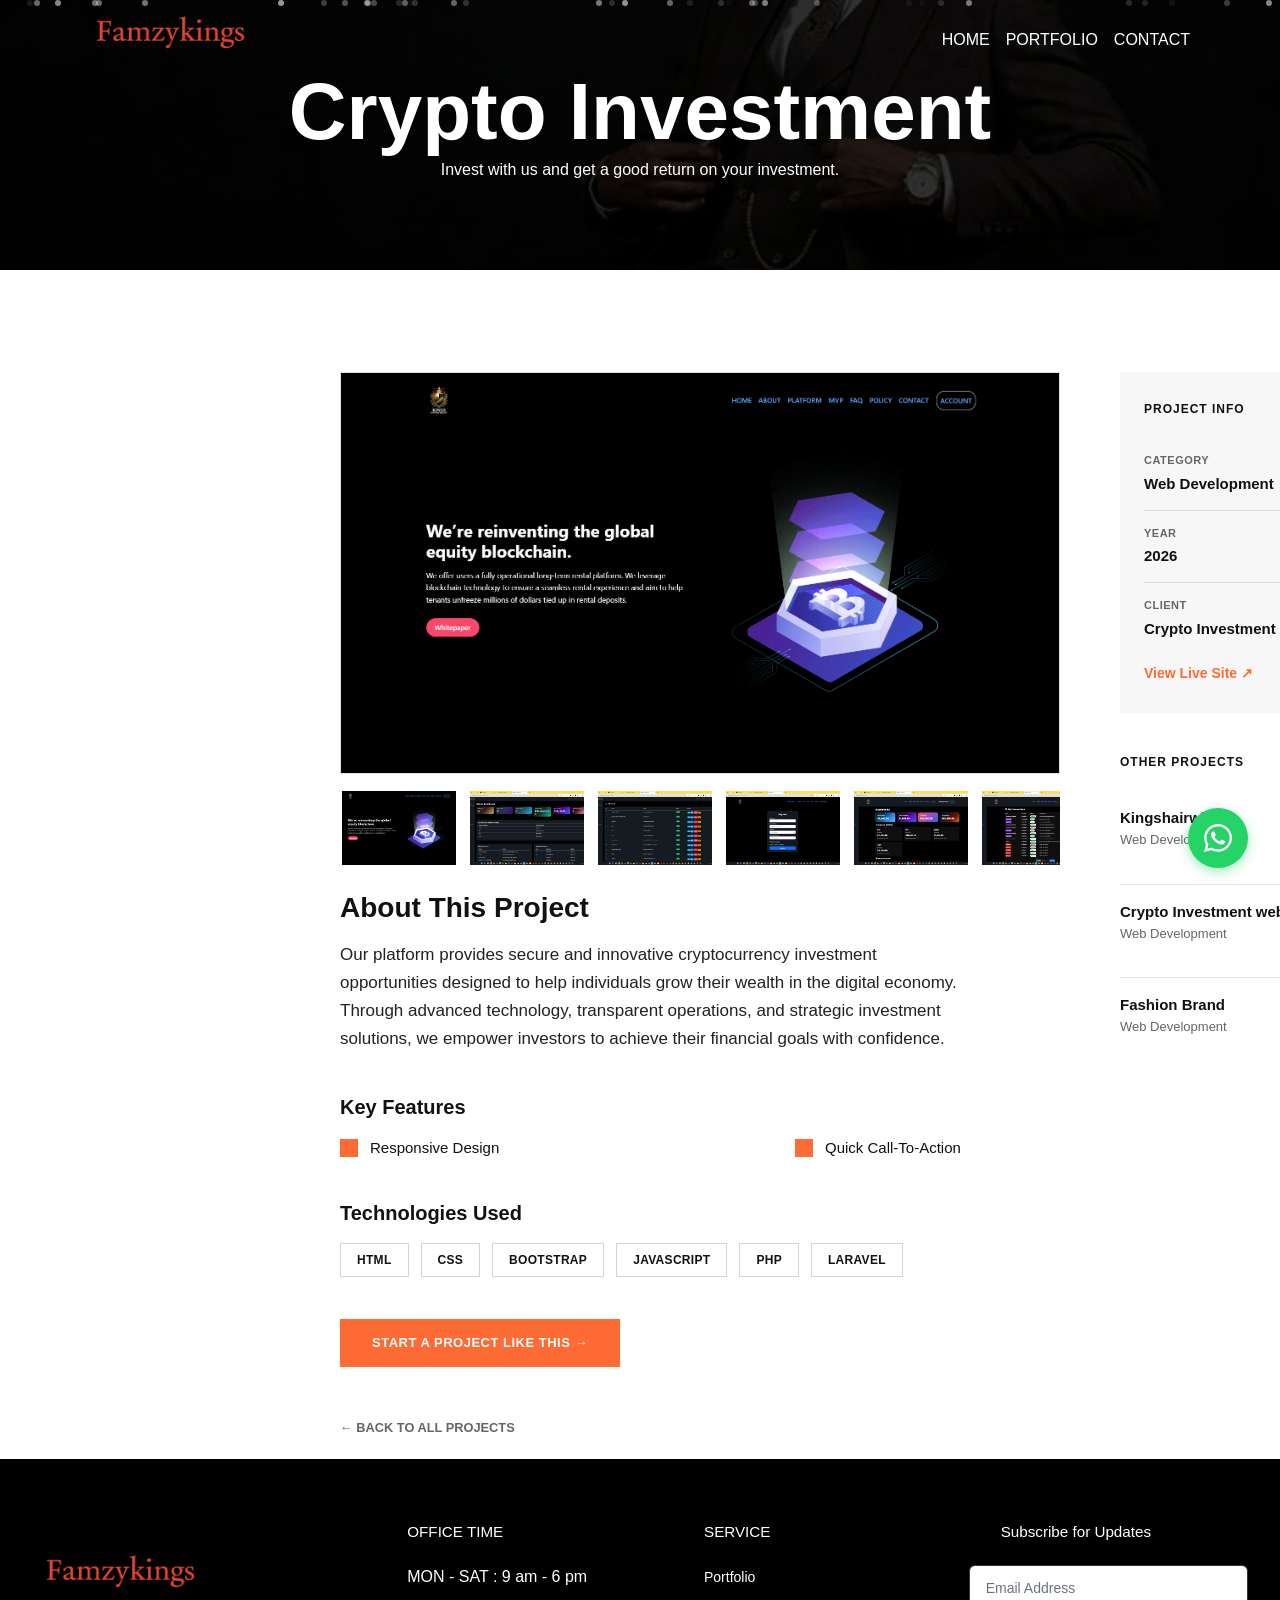
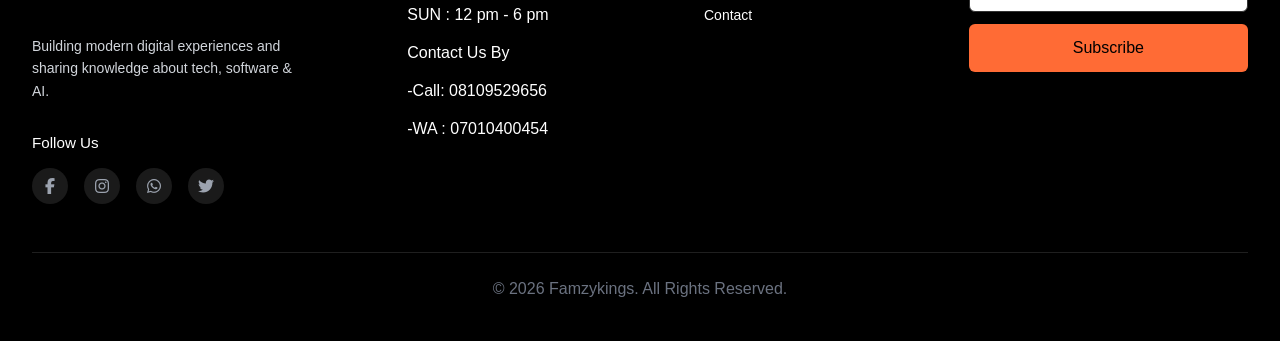
==== crypto-investment.html @ b75e00ab "initialcommit" ====
<!DOCTYPE html>
<html lang="en">

<head>
  <meta charset="UTF-8">
  <link rel="manifest" href="manifest.json">
  <meta name="theme-color" content="#00c853">
  <meta name="viewport" content="width=device-width, initial-scale=1.0">
  <title>Crypto-investment</title>
  <link rel="icon" type="image/png" href="img/hero kings.jpg">
  <link rel="stylesheet" href="css/bootstrap.min.css">
  <link rel="stylesheet" href="css/all.min.css">
  <link rel="stylesheet" href="css/cryptoinvestment.css">

  <script src="js/bootstrap.bundle.min.js"></script>
  </head>

  <body>
   
    <!-- START OF NAV BAR SECTION -->
    <nav id="navigation" class="navbar navbar-expand-lg fixed-top">
    <div class="container">
      <a class="navbar-brand d-flex align-items-center" href="index.html">
        <img src="img/logo change.png" alt="Logo" class="logo-img">
      </a>
      <button class="navbar-toggler" type="button" data-bs-toggle="collapse" data-bs-target="#navbarNav"
        aria-controls="navbarNav" aria-expanded="false" aria-label="Toggle navigation">
        <span class="navbar-toggler-icon"></span>
      </button>
      <div class="collapse navbar-collapse" id="navbarNav">
         <ul class="navbar-nav ms-auto">

          <ul class="navbar-nav ms-auto">
          <li class="nav-item">
              <a class="nav-link" href="index.html">HOME</a>
          </li>

          <li class="nav-item">
              <a class="nav-link" href="portfolio.html">PORTFOLIO</a>

          </li>

            <li class="nav-item">
              <a class="nav-link" href="contact-me.html">CONTACT</a>

          </li>

      </ul>
            
       
        </ul>
   
      </div>
    </div>
  </nav>
  <!-- END OF NAV BAR SECTION -->


<!--START OF HERO SECTION -->
<img src="img/hero kings.jpg" alt="Hero Image" class="hero-image">

<div class="overlay"></div>

<div class="content-wrapper">

<div id="particles"></div>

<div class="crafted">

    <span class="tag">Crypto Investment</span>

    <p>
       Invest with us and get a good return on your investment.
    </p>

</div>

</div>
<!-- END OF HERO SECTION -->


<!--START OF FASHION SECTION -->
  <section class="page-wrap">
    <div class="project-layout">

         <main class="project-main">
      <section class="gallery">

      <div class="main-shot">
        <img id="mainImage"
            src="img/crypto.png"
            alt="Main Image"
            onclick="openImage()">
       </div>
       
            <div class="thumb-scroll">
            <img src="img/crypto.png" class="thumb" onclick="changeImage(this)">
            <img src="img/crypto1.png" class="thumb" onclick="changeImage(this)">
            <img src="img/crypto2.png" class="thumb" onclick="changeImage(this)">
            <img src="img/crypto3.png" class="thumb" onclick="changeImage(this)">
            <img src="img/crypto4.png" class="thumb" onclick="changeImage(this)">
            <img src="img/crypto5.png" class="thumb" onclick="changeImage(this)">
            <img src="img/crypto6.png" class="thumb" onclick="changeImage(this)">
            <img src="img/crypto7.png" class="thumb" onclick="changeImage(this)">
            <img src="img/crypto8.png" class="thumb" onclick="changeImage(this)">
            
            </div>
        </section>
        <br>
        <section class="project-details">
          <h2>About This Project</h2>
          <p>Our platform provides secure and innovative cryptocurrency investment opportunities designed to help individuals grow their wealth in the digital economy. Through advanced technology, transparent operations, and strategic investment solutions, we empower investors to achieve their financial goals with confidence.
            </p>

          <h3>Key Features</h3>
          <div class="features">
            <div class="feature-col">
              <span class="check"></span>
              <span>Responsive Design</span>
            </div>
            <div class="feature-col">
              <span class="check"></span>
              <span>Quick Call-To-Action</span>
            </div>
          </div>

          <h3>Technologies Used</h3>
          <div class="tech-pills">
            <span>HTML</span>
            <span>Css</span>
            <span>Bootstrap</span>
            <span>JavaScript</span>
            <span>PHP</span>
            <span>Laravel</span>
          </div>

          <a href="contact-me.html" class="cta-button">START A PROJECT LIKE THIS →</a><br><br><br>
            <a href="portfolio.html" class="back-link">← BACK TO ALL PROJECTS</a>

        </section>
      </main>

         <div id="lightbox" class="lightbox" onclick="closeImage()">
      <img id="lightboxImg" src="">
       </div>

      <aside class="sidebar">
        <div class="info-box">
          <h3>PROJECT INFO</h3>
          <div class="info-line">
            <span>CATEGORY</span>
            <strong>Web Development</strong>
          </div>
          <div class="info-line">
            <span>YEAR</span>
            <strong>2026</strong>
          </div>
          <div class="info-line">
            <span>CLIENT</span>
            <strong>Crypto Investment</strong>
          </div>
          <a href="https://www.kingnoveryield.com/" class="live-site-link">View Live Site ↗</a>
        </div>

        <div class="more-projects">
          <h3>OTHER PROJECTS</h3>
          <a href="https://www.kingshairwigs.com/" class="project-card">
            <div>
              <h4>Kingshairwig</h4>
              <p>Web Development</p>
            </div>
            <span>↗</span>
          </a>
          <a href="https://www.kingnoveryield.com/" class="project-card">
            <div>
              <h4>Crypto Investment website</h4>
              <p>Web Development</p>
            </div>
            <span>↗</span>
          </a>
          <a href="https://fashion-eight-topaz.vercel.app/index.html" class="project-card">
            <div>
              <h4>Fashion Brand</h4>
              <p>Web Development</p>
            </div>
            <span>↗</span>
          </a>
        </div>
      </aside>
    </div>
  </div>

  </section>
  <!--END OF FASHION SECTION -->


<!--START OF FOOTER SCTION -->
  <footer class="footer">
    <div class="footer-container">

      <div class="footer-col">
          <a class="navbar-brand d-flex align-items-center" href="index.html">
        <img src="img/logo change.png" alt="Logo" class="logo-img">
        </a>
        <p class="footer-text">
          Building modern digital experiences and sharing knowledge about tech, software & AI.
        </p>
        <h4 class="social-title">Follow Us</h4>
        <div class="social-icons">
          <a href="#" aria-label="Facebook"><i class="fab fa-facebook-f"></i></a>
          <a href="#" aria-label="Instagram"><i class="fab fa-instagram"></i></a>
            <a href="https://wa.me/2348109529656?text=Hello%20Kingsley,%20I%20visited%20your%20portfolio%20and%20I'm%20interested%20in%20your%20web%20development%20services.%20I'd%20like%20to%20discuss%20my%20project." aria-label="WhatsApp" target="_blank">
        <i class="fab fa-whatsapp"></i>
        </a>
            <a href="https://x.com/FamzyKings" aria-label="Twitter"><i class="fab fa-twitter"></i></a>
        </div>
      </div>

        <div class="footer-col">
        <h4 class="footer-heading">OFFICE TIME</h4>
        <ul class="footer-links">
          <li>MON - SAT : 9 am - 6 pm</li>
          <li>SUN : 12 pm - 6 pm</li>
          <li>Contact Us By</li>
          <li>-Call: 08109529656</li>
          <li>-WA : 07010400454</li>
        </ul>
      </div>

      <div class="footer-col">
        <h4 class="footer-heading">SERVICE</h4>
        <ul class="footer-links">
          <li><a href="portfolio.html">Portfolio</a></li>
          <li><a href="contact-me.html">Contact</a></li>
        </ul>
      </div>

      <div class="footer-col">
        <h4 class="footer-heading">Subscribe for Updates</h4>
        <form class="subscribe-form" id="subscribeForm">
          <input type="email" placeholder="Email Address" required>
          <button type="submit">Subscribe</button>
        </form>
      </div>
    </div>

    <div class="footer-bottom">
      <p>© 2026 Famzykings. All Rights Reserved.</p>
    </div>
  </footer>
  <!-- END OF FOOTER SECTION -->


  <a href="https://wa.me/2348109529656?text=Hello FamzyKings, i want a website for my business" 
     class="whatsapp-float" 
     target="_blank" 
     aria-label="Chat on WhatsApp">
    <i class="fab fa-whatsapp"></i>
  </a>
<script>
window.addEventListener("scroll", function () {
    let nav = document.getElementById("navigation");

    if (window.scrollY > 50) {
        nav.classList.add("scrolled");
    } else {
        nav.classList.remove("scrolled");
    }
});
</script>



<script>
const particles = document.getElementById("particles");

for(let i = 0; i < 40; i++){
    let span = document.createElement("span");

    span.style.left = Math.random() * 100 + "%";
    span.style.animationDuration = (5 + Math.random() * 10) + "s";
    span.style.opacity = Math.random();

    particles.appendChild(span);
}
</script>

<script>
function changeImage(el) {
    document.getElementById("mainImage").src = el.src;
}
</script>

<script>
document.addEventListener("click", function (event) {

    const navbar = document.querySelector(".navbar-collapse");
    const toggler = document.querySelector(".navbar-toggler");

    if (
        navbar.classList.contains("show") &&
        !navbar.contains(event.target) &&
        !toggler.contains(event.target)
    ) {
        bootstrap.Collapse.getInstance(navbar).hide();
    }

});

</script>

<script src="https://cdn.jsdelivr.net/npm/bootstrap@5.3.0/dist/js/bootstrap.bundle.min.js"></script>

<script>
document.getElementById("subscribeForm").addEventListener("submit", function(e) {
    e.preventDefault();

    alert("Thank you for subscribing!");
});
</script>

<script>

if ("serviceWorker" in navigator) {

  window.addEventListener("load", () => {

    navigator.serviceWorker
      .register("sw.js")

      .then(reg => {
        console.log("Service Worker Registered");
      })

      .catch(err => {
        console.log("SW Error", err);
      });

  });

}

</script>

<script>
function changeImage(element) {
    document.getElementById("mainImage").src = element.src;
}

function openImage() {
    const mainImage = document.getElementById("mainImage");
    const lightbox = document.getElementById("lightbox");
    const lightboxImg = document.getElementById("lightboxImg");

    lightboxImg.src = mainImage.src;
    lightbox.style.display = "flex";
}

function closeImage() {
    document.getElementById("lightbox").style.display = "none";
}
</script>

<script src="js/bootstrap.bundle.min.js"></script>

  </body>
</html>
---- css/cryptoinvestment.css ----
#navigation{
    position: fixed;
    top: 0;
    left: 0;
    width: 100%;
    z-index: 99999;
    height: 5rem;
    background: transparent;
    transition: 0.4s ease;
}

#navigation.scrolled{
    background: black !important;
    box-shadow: 0 2px 10px rgba(0,0,0,0.3);
}


.logo-img{
  height:7rem !important;
  width: 170px;
  padding-top:0;
}
  
  /* Navbar Links */
  .navbar-nav .nav-link {
    color:  white !important;
    font-weight: 500;
    padding: 10px 15px;
    transition: color 0.3s ease;
  }
  
  .navbar-nav .nav-link:hover,
  .navbar-nav .nav-link:focus {
    color: rgba(255, 255, 255, 0.8);
  }



@media(max-width:768px){
    .navbar-toggler{
        border: none;
        outline: none;
        box-shadow: none !important;
        z-index: 99999;
        margin-bottom: 2rem;
    }

    .navbar-toggler-icon{
        filter: invert(1);
    }

    /* RIGHT SIDE SLIDE MENU */

    .navbar-collapse{
        position: fixed;
        top: 0;
        right: -100%;
        width: 280px;
        height: 100vh;
        background: #0d1117;
        padding: 100px 25px 30px;
        transition: 0.4s ease;
        z-index: 9999;
        overflow-y: auto;
    }

    .navbar-collapse.show{
        right: 0;
    }

       .navbar-nav {
        padding-left:0 !important;
        width: 95%;
        height: auto;
        gap:0;
}

    .navbar-nav .nav-item{
        width: 100%;
        margin-bottom: 12px;
    }

    .navbar-nav .nav-link{
        display: block;
        width: 100%;
        font-size: 15px;
        padding: 12px 15px;
        border-radius: 10px;
        background: rgba(255,255,255,0.04);
    }

      .logo-img{
      height: 10rem;
      width: auto;
      padding-bottom:1rem;
      padding-top: 0;
      margin-left: 1rem;
    }
}

/* HERO SECTION */

.hero{
    position: relative;
    width: 100%;
    height: 30vh; 
    overflow: hidden;
}

.hero-image{
    position: absolute;
    inset: 0;
    width: 100%;
    height: 30vh; 
    object-fit: cover;
}

/* Dark Overlay For Better Text Visibility */
.overlay{
    position: absolute;
    inset: 0;
    background: rgba(0,0,0,0.80);
    z-index: 2;
    height: 30vh; 
}

/* All Content Above Video */
.crafted,
.hero-content,
.scroll{
    position: relative;
    z-index: 3;
}


/* LEFT LABEL */

.crafted{
position:absolute;
left:28%;
top:38%;
transform:translateY(-50%);
z-index:5;

}

.crafted span{
color:#fff;
font-size:4rem;
font-weight:700;

}

.line{
width:390px;
height:1px;
background:rgba(255,255,255,.2);
margin-top:12px;
position:relative;

}

.dot{
position:absolute;
right:0;
top:50%;
transform:translateY(-50%);
width:12px;
height:12px;
border-radius:50%;
background:#fff;
}



/* Right Content */
.hero-content{
    position: absolute;
    right: 5%;
    /* top: 50%; */
    transform: translateY(-50%);
    width: 450px;
}

.crafted{
    position: absolute;
    /* top: 50%; */
    left: 50%;
    transform: translate(-50%, -50%);
    text-align: center;
    width: 100%;
}

.crafted h1{
    font-size: 2rem;
    color: white;
    margin-bottom: 20rem;
    font-style: italic;
    font-weight: 1px;

}

.crafted p{
    color: white;
    position: relative;
    text-align: center;
    display: block;
    line-height: 1.8;
    font-size: 1rem;
    top: -14rem;
}

.tag{
    display: block;
    text-align: center;
    font-size: 5rem !important;
    color: white !important;
    position: relative;
    top: -13rem !important;
}
.btn{
    display: inline-block;
    margin-top: 20px;
    padding: 15px 35px;
    border-radius: 0.1px;
    text-decoration: none;
    color:black!important;
    border: 1px solid #fff;
    background-color: #ff6b35;
    font-weight: 900 !important;
}

.btn:hover{
    background-color: #ff6b35;
    color: black !important;
    border: 1px solid #ff6b35;
}

#typing{
    color: #ff6b35;
    font-family:'Cormorant Garamond',serif;
}


/* Scroll */
.scroll{
    position: absolute;
    bottom: 20px;
    left: 50%;
    transform: translateX(-50%);
}

/* MOBILE */
@media(max-width:768px){

  .tag{
    display: block;
    text-align: center;
    font-size: 3rem !important;
    color: white !important;
    position: relative;
    top: -20rem !important;

}
.crafted p{
    color: white;
    position: relative;
    text-align: center;
    display: block;
    line-height: 1.8;
    font-size: 0.78rem;
    top: -20rem;
}

  .crafted{
    display: block !important;
    position: absolute;
    top: 50%;
    left: 50%;
    transform: translate(-50%, -50%);
    width: 90%;
    text-align: center;
    z-index: 999;
}
.hero-content{
    width: 80%;
    left: 50%;
    right: auto;
    height: 100%;
    top: 90%;
    transform: translate(-50%, -50%);
    text-align: center;
}

    .hero-content h1{
        font-size: 2.5rem;
    }

    .hero-content p{
        font-size: 1rem;
    }


.hero{
    position: relative;
    width: 100%;
    min-height: 100vh;
    overflow: hidden;
    margin-top: 8rem !important;
}

.hero-content h1{
    font-size: 1rem;
    color: #d1c7c7;
    font-family: Arial, Helvetica, sans-serif;
    margin-bottom: 20px;
}

.btn{
    display: inline-block;
    margin-top: 20px;
    padding: 10px 20px;
    border-radius: 50px;
    text-decoration: none;
    color: #fff;
    border: 1px solid #fff;
}

.btn :hover{ 
background: goldenrod !important;
}
}

#typing::after{
    content: "|";
    animation: blink 0.7s infinite;
}

@keyframes blink{
    50%{ opacity: 0; }
}

#particles{
    position: absolute;
    inset: 0;
    overflow: hidden;
    z-index: 2;
    pointer-events: none;
}

#particles span{
    position: absolute;
    display: block;
    width: 6px;
    height: 6px;
    background: rgba(255,255,255,0.6);
    border-radius: 50%;
    animation: float 10s linear infinite;
}

@keyframes float{
    from{
        transform: translateY(100vh) scale(0);
        opacity: 0;
    }
    to{
        transform: translateY(-10vh) scale(1);
        opacity: 1;
    }
}

/* CRYPTO INVESTMENT */

* {
  margin: 0;
  padding: 0;
  box-sizing: border-box;
}

body {
  font-family: -apple-system, BlinkMacSystemFont, "Segoe UI", Roboto, "Helvetica Neue", Arial, sans-serif;
  color: #111;
  background: #ffffff;
  font-size: 16px;
}



.page-wrap {
  width:100%;
  margin: 0 auto;
  padding: 20px 20px 20px 20px;
  background-color: white;
  
}


.project-layout {
  display: grid;
  grid-template-columns: 890px 320px;
  gap: 70px;
  align-items: start;
  margin-left: 20rem;
}

.main-shot {
  border: 1px solid #e0e0e0;
  margin-bottom: 15px;
  margin-top: 22rem !important;
  max-width: 45rem !important;
}

.main-shot img {
  width: 100%;
  max-width: 45rem !important;
  height: 400px;
  display: block;
  object-fit: cover;
  
}

.thumb-row {
  display: flex;
  gap: 12px;
  margin-bottom: 48px;
}

.thumb {
  width: 118px;
  height: 78px;
  object-fit: cover;
  border: 2px solid transparent;
  cursor: pointer;
}

.thumb.active {
  border-color: #ff6b35;
}

.project-details h2 {
  font-size: 28px;
  font-weight: 700;
  margin-bottom: 16px;
  line-height: 1.2;
}

.project-details > p {
  font-size: 17px;
  width: 70%;
  line-height: 1.65;
  color: #222;
  margin-bottom: 42px;
}

.project-details h3 {
  font-size: 20px;
  font-weight: 700;
  margin: 42px 0 18px 0;
}

.features {
  display: grid;
  grid-template-columns: 1fr 1fr;
  gap: 20px;
  margin-bottom: 42px;
}

.feature-col {
  display: flex;
  align-items: center;
  gap: 12px;
  font-size: 15px;
}

.check {
  width: 18px;
  height: 18px;
  background: #ff6b35;
  flex-shrink: 0;
}

.tech-pills {
  display: flex;
  flex-wrap: wrap;
  gap: 12px;
  margin-bottom: 42px;
}

.tech-pills span {
  border: 1px solid #d4d4d4;
  padding: 7px 16px;
  font-size: 12px;
  font-weight: 600;
  letter-spacing: 0.3px;
  text-transform: uppercase;
}

.cta-button {
  display: inline-block;
  background: #ff6b35;
  color: #fff;
  padding: 14px 32px;
  font-size: 13px;
  font-weight: 700;
  letter-spacing: 0.5px;
  text-decoration: none;
}

.cta-button:hover {
  background: #ff6b35;
}

.sidebar {
  position: sticky;
  padding-top: 22rem !important;
  margin-left: -180px !important; 
  max-width: 45rem !important;

}

.info-box {
  background: #f7f7f7;
  padding: 30px 24px 28px 24px;
  margin-bottom: 42px;
  width: 20rem;
  
}

.info-box h3, .more-projects h3 {
  font-size: 12px;
  font-weight: 700;
  letter-spacing: 1px;
  margin-bottom: 22px;
  
}

.info-line {
  padding: 14px 0;
  border-bottom: 1px solid #e0e0e0;
}

.info-line:last-of-type {
  border-bottom: none;
  margin-bottom: 6px;
}

.info-line span {
  display: block;
  font-size: 11px;
  font-weight: 700;
  color: #666;
  letter-spacing: 0.5px;
  margin-bottom: 3px;
}

.info-line strong {
  font-size: 15px;
  font-weight: 700;
}

.live-site-link {
  color:#ff6b35;
  font-size: 14px;
  font-weight: 600;
  text-decoration: none;
}

.project-card {
  display: flex;
  justify-content: space-between;
  align-items: flex-start;
  padding: 18px 0;
  border-bottom: 1px solid #e8e8e8;
  text-decoration: none;
  color: #111;
}

.project-card:last-child {
  border-bottom: none;
}

.project-card h4 {
  font-size: 15px;
  font-weight: 700;
  margin-bottom: 3px;
}

.project-card p {
  font-size: 13px;
  color: #666;
}

.project-card span {
  font-size: 14px;
  color: #999;
}

.divider {
  border-top: 1px solid #e5e5e5;
  margin: 40px 0 20px 0;
}

.back-link {
  font-size: 0.8rem;
  color: #666;
  text-decoration: none;
  font-weight: 600;
}

.back-link:hover{
  color: #ff6b35;
}


.thumb-scroll{
    display: flex;
    flex-direction: row !important;
    gap: 10px;
    overflow-x: auto;
    overflow-y: hidden;
    white-space: nowrap;
    width:100%;
    margin-top: 12px;
    width: 720px;
    scrollbar-width: thin;
    scrollbar-color: #ff6b35 #f1f1f1;
}

/* Chrome scrollbar */
.thumb-scroll::-webkit-scrollbar{
    height: 6px;
}

.thumb-scroll::-webkit-scrollbar-thumb{
    background: #960d0d;
    border-radius: 20px;
}

.thumb-scroll::-webkit-scrollbar-track{
    background: #f1f1f1;
}


.main-shot img {
  cursor: pointer;
}

/* Lightbox */
.lightbox {
  display: none;
  position: fixed;
  top: 0;
  left: 0;
  width: 100%;
  height: 100%;
  background: rgba(0,0,0,0.9);
  justify-content: center;
  align-items: center;
  z-index: 9999;
}

.lightbox img {
  max-width: 90%;
  max-height: 90%;
  border-radius: 10px;
}


@media (max-width: 768px){

  .thumb-scroll{
    display: flex;
    flex-direction: row !important;
    gap: 10px;
    overflow-x: auto;
    overflow-y: hidden;
    white-space: nowrap;
    width:100%;
    margin-top: 12px;
    width: 450px;
    scrollbar-width: thin;
    scrollbar-color: #ff6b35 #f1f1f1;
}

  .page-wrap{
    padding: 15px;
  }

  .project-layout{
    grid-template-columns: 1fr;
    gap: 30px;
    margin-left: 0;
  }

  .main-shot{
    margin-top: 20rem !important;
    max-width: 100% !important;
  }

  .main-shot img{
    max-width: 100% !important;
    /* width: 100%; */
    height: auto;
    margin-left: 0;
  }

  .thumb-row{
    gap: 8px;
    overflow-x: auto;
    padding-bottom: 10px;
  }

  

  .thumb{
    width: 90px;
    height: 65px;
    flex-shrink: 0;
  }

  .project-details h2{
    font-size: 24px;
  }

  .project-details > p{
    width: 100%;
    font-size: 15px;
    line-height: 1.7;
  }

  .features{
    grid-template-columns: 1fr;
    gap: 15px;
  }

  .tech-pills{
    gap: 8px;
  }

  .tech-pills span{
    font-size: 11px;
    padding: 6px 12px;
  }

  .cta-button{
    width: 100%;
    text-align: center;
    padding: 15px;
  }

  .sidebar{
    position: static;
    padding-top: 0 !important;
    margin-left: 0 !important;
    max-width: 100% !important;
  }

  .info-box{
    width: 100%;
  }

  .more-projects{
    width: 100%;
  }

}


/* Small Phones */
@media (max-width: 480px){

  .page-wrap{
    padding: 10px;
  }

  .main-shot{
    margin-top: 100px !important;
  }

  .project-details h2{
    font-size: 20px;
  }

  .project-details h3{
    font-size: 18px;
  }

  .project-details > p{
    font-size: 14px;
  }

  .thumb{
    width: 80px;
    height: 55px;
  }

  .feature-col{
    font-size: 14px;
  }

  .project-card h4{
    font-size: 14px;
  }

  .project-card p{
    font-size: 12px;
  }

  .back-link{
    font-size: 0.75rem;
  }

}


/* Extra Small Phones */
@media (max-width: 360px){

  .project-details h2{
    font-size: 18px;
  }

  .project-details > p{
    font-size: 13px;
  }

  .thumb{
    width: 70px;
    height: 50px;
  }

}

/* FOOTER SECTION */

* {
  margin: 0;
  padding: 0;
  box-sizing: border-box;
}

body {
  font-family: 'Inter', sans-serif;
  background: #000;
}

.footer {
  background: #000;
  color: #fff;
  padding: 4rem 2rem 0;
}

.footer-container {
  max-width: 1400px;
  margin: 0 auto;
  display: grid;
  grid-template-columns: 1.2fr 1fr 1fr 1.2fr;
  gap: 4rem;
  padding-bottom: 3rem;
}

.footer-heading{
    margin-left: 2rem !important;
}

.footer-col {
  display: flex;
  flex-direction: column;
}

.footer-logo {
  width: 200rem !important;
  height: auto;
  margin-bottom: 1.25rem;
}

.footer-text {
  font-size: 0.875rem;
  line-height: 1.6;
  color: #d1d5db;
  margin-bottom: 2rem;
  max-width: 280px;
}

.social-title {
  font-size: 0.95rem;
  font-weight: 500;
  margin-bottom: 1rem;
  color: #fff;
}

.social-icons {
  display: flex;
  gap: 1rem;
}

.social-icons a {
  width: 36px;
  height: 36px;
  border-radius: 50%;
  background: #1a1a1a;
  display: flex;
  align-items: center;
  justify-content: center;
  color: #9ca3af;
  font-size: 1rem;
  transition: all 0.3s ease;
  text-decoration: none;
}

.social-icons a:hover {
  background-color: #ff6b35;
  color: #fff;
  transform: translateY(-3px);
}

.footer-heading {
  font-size: 0.95rem;
  font-weight: 500;
  margin-bottom: 1.5rem;
  color: #fff;
}

.footer-links {
  list-style: none;
  display: flex;
  flex-direction: column;
  gap: 0.875rem;
}

.footer-links a {
   color: #fff;
  text-decoration: none;
  font-size: 0.875rem;
  transition: color 0.3s ease;
}

.footer-links a:hover {
  color: #fff;
}

.subscribe-form {
  display: flex;
  flex-direction: column;
  gap: 0.75rem;
}

.subscribe-form input {
  width: 100%;
  padding: 0.75rem 1rem;
  border: 1px solid #333;
  background: #fff;
  border-radius: 6px;
  font-size: 0.875rem;
  font-family: 'Inter', sans-serif;
  color: #000;
}

.subscribe-form input::placeholder {
  color: #6b7280;
}

.subscribe-form input:focus {
  outline: none;
  border-color: #dc2626;
}

.subscribe-form button {
  width: 100%;
  padding: 0.75rem 1rem;
  background-color: #ff6b35;
  color: black;
  border: none;
  border-radius: 6px;
  font-size: 1rem;
  font-weight: 500;
  cursor: pointer;
  transition: background 0.3s ease;
}

.footer-bottom {
  border-top: 1px solid #1f1f1f;
  padding: 1.5rem 0;
  text-align: center;
}

.footer-bottom p {
  font-size: 1rem;
  color: #6b7280;
}


/* WhatsApp Floating Button - Replaces Jivo */
.whatsapp-float {
  position: fixed;
  bottom: 2rem;
  right: 2rem;
  width: 60px;
  height: 60px;
  background: #25D366;
  border-radius: 50%;
  display: flex;
  align-items: center;
  justify-content: center;
  color: #fff;
  font-size: 2rem;
  box-shadow: 0 4px 12px rgba(37, 211, 102, 0.4);
  z-index: 1000;
  text-decoration: none;
  transition: all 0.3s ease;
}

.whatsapp-float:hover {
  background: #20BA5A;
  transform: scale(1.1);
  box-shadow: 0 6px 20px rgba(37, 211, 102, 0.6);
}

/* Mobile Responsive */
@media (max-width: 1024px) {
  .footer-container {
    grid-template-columns: repeat(2, 1fr);
    gap: 3rem;
  }
}

@media (max-width: 640px) {
  .footer {
    padding: 3rem 1.5rem 0;
  }
  
  .footer-container {
    grid-template-columns: 1fr;
    gap: 2.5rem;
  }
  
  .whatsapp-float {
    width: 56px;
    height: 56px;
    bottom: 1.5rem;
    right: 1.5rem;
    font-size: 1.75rem;
  }

  .footer-heading {
  font-size: 0.95rem;
  font-weight: 500;
  margin-bottom: 1.5rem;
  color: #fff;
  text-align: left;
}
}
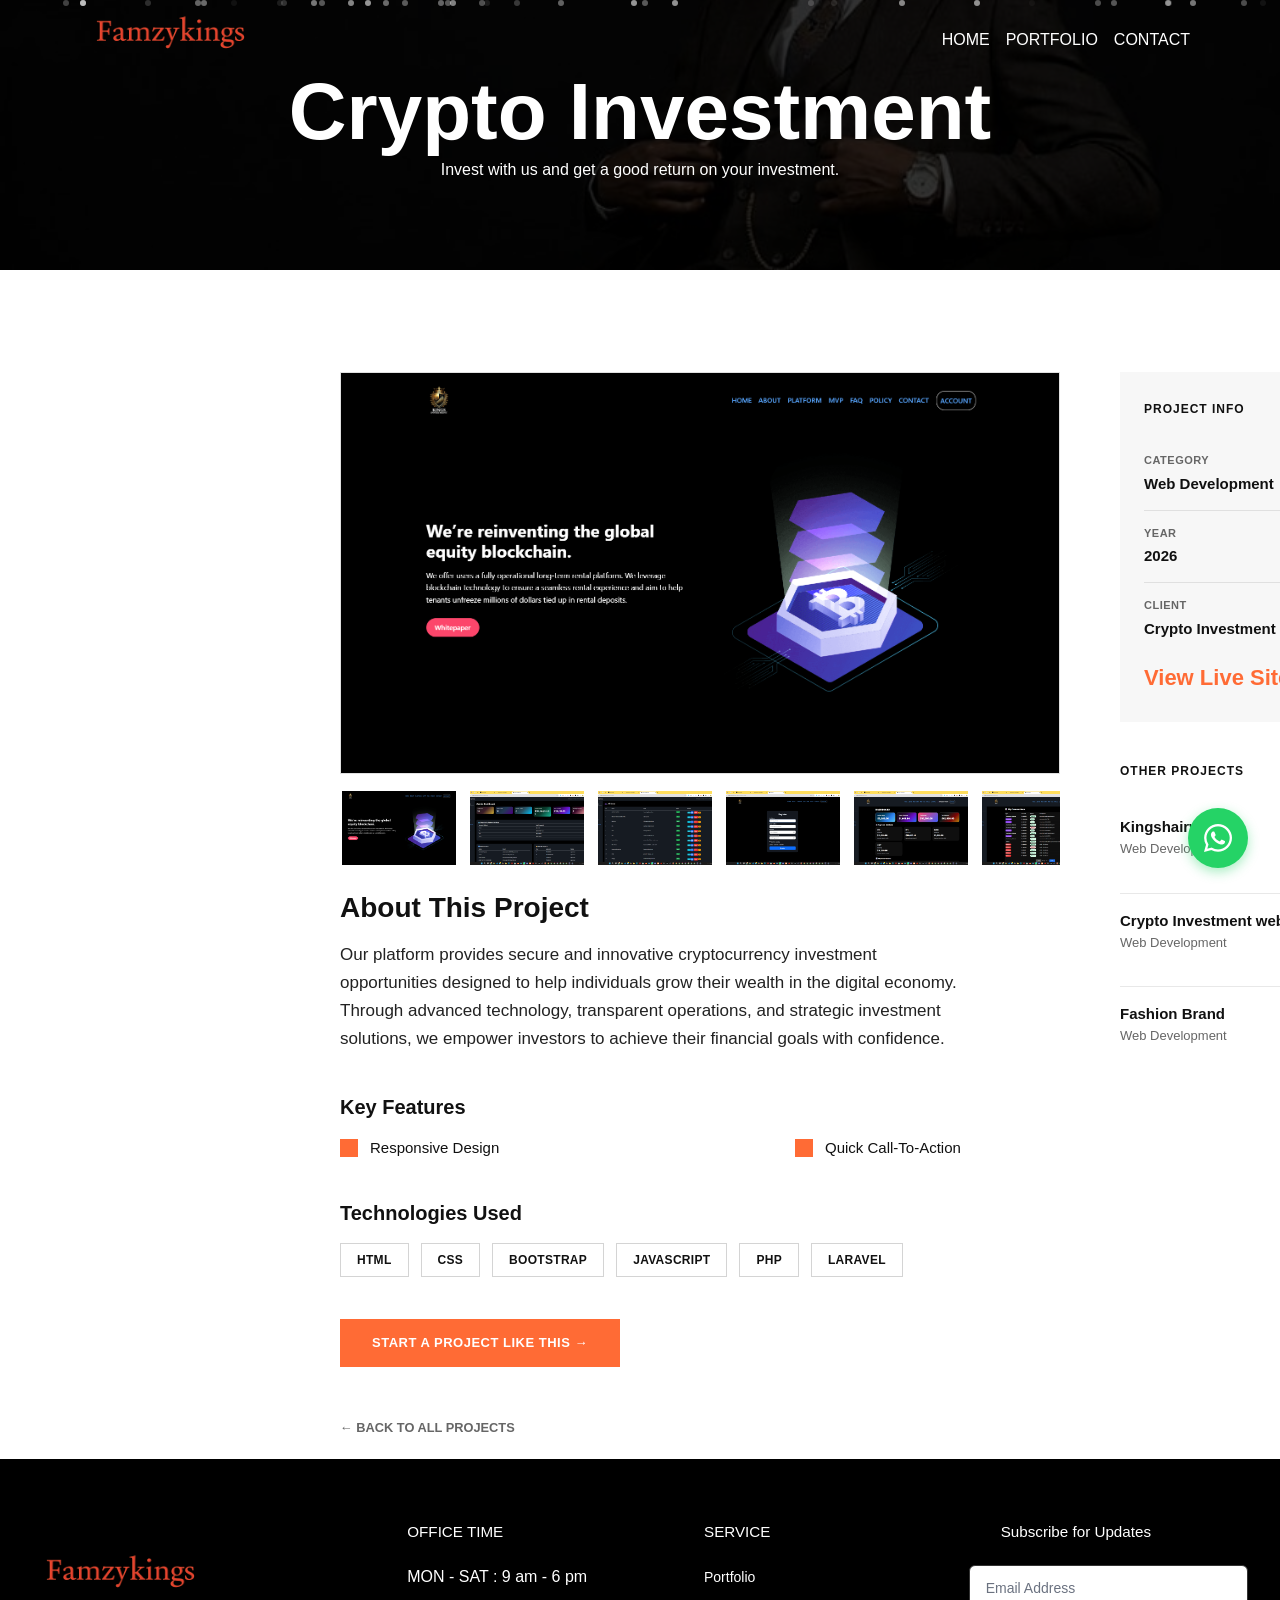
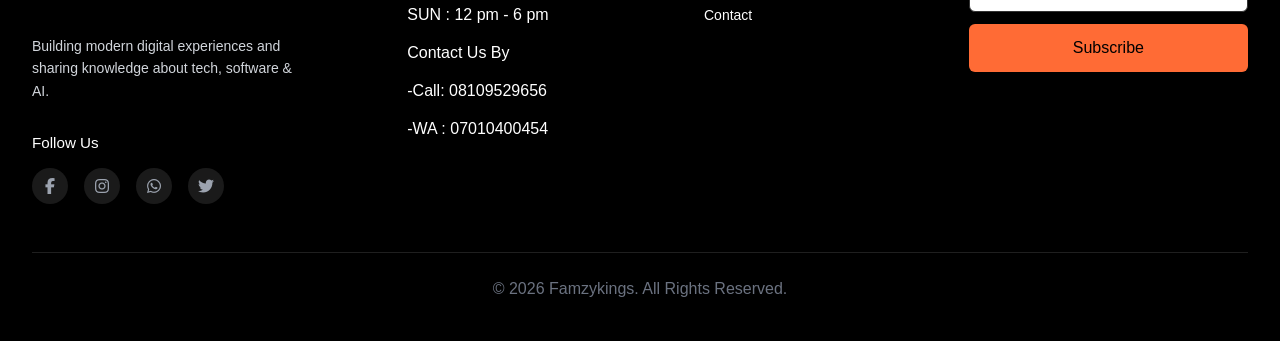
==== commit 03b26b4d: "Update crypto-investment.html" ====
--- a/crypto-investment.html
+++ b/crypto-investment.html
@@ -169,21 +169,21 @@
               <h4>Kingshairwig</h4>
               <p>Web Development</p>
             </div>
-            <span>↗</span>
+            <span class="increase">↗</span>
           </a>
           <a href="https://www.kingnoveryield.com/" class="project-card">
             <div>
               <h4>Crypto Investment website</h4>
               <p>Web Development</p>
             </div>
-            <span>↗</span>
+            <span class="increase">↗</span>
           </a>
           <a href="https://fashion-eight-topaz.vercel.app/index.html" class="project-card">
             <div>
               <h4>Fashion Brand</h4>
               <p>Web Development</p>
             </div>
-            <span>↗</span>
+            <span class="increase">↗</span>
           </a>
         </div>
       </aside>
@@ -364,4 +364,4 @@
 <script src="js/bootstrap.bundle.min.js"></script>
 
   </body>
-</html>+</html>
--- a/css/cryptoinvestment.css
+++ b/css/cryptoinvestment.css
@@ -38,12 +38,12 @@
 
 
 @media(max-width:768px){
-    .navbar-toggler{
+      .navbar-toggler{
         border: none;
         outline: none;
         box-shadow: none !important;
         z-index: 99999;
-        margin-bottom: 2rem;
+        margin-bottom: 3rem;
     }
 
     .navbar-toggler-icon{
@@ -90,10 +90,10 @@
         background: rgba(255,255,255,0.04);
     }
 
-      .logo-img{
+        .logo-img{
       height: 10rem;
       width: auto;
-      padding-bottom:1rem;
+      padding-bottom:3rem;
       padding-top: 0;
       margin-left: 1rem;
     }
@@ -257,10 +257,10 @@
   .tag{
     display: block;
     text-align: center;
-    font-size: 3rem !important;
+    font-size: 2rem !important;
     color: white !important;
     position: relative;
-    top: -20rem !important;
+    top: -13rem !important;
 
 }
 .crafted p{
@@ -269,8 +269,8 @@
     text-align: center;
     display: block;
     line-height: 1.8;
-    font-size: 0.78rem;
-    top: -20rem;
+    font-size: 0.8rem;
+    top: -12rem;
 }
 
   .crafted{
@@ -561,7 +561,7 @@
 
 .live-site-link {
   color:#ff6b35;
-  font-size: 14px;
+  font-size: 22px !important;
   font-weight: 600;
   text-decoration: none;
 }
@@ -667,86 +667,48 @@
 }
 
 
-@media (max-width: 768px){
-
-  .thumb-scroll{
-    display: flex;
-    flex-direction: row !important;
-    gap: 10px;
-    overflow-x: auto;
-    overflow-y: hidden;
-    white-space: nowrap;
-    width:100%;
-    margin-top: 12px;
-    width: 450px;
-    scrollbar-width: thin;
-    scrollbar-color: #ff6b35 #f1f1f1;
-}
+
+/* MOBILE RESPONSIVE */
+
+@media (max-width: 768px) {
 
   .page-wrap{
     padding: 15px;
+    margin-top: 18rem !important;
+    /* max-width: 22rem !important */
+    max-width: 100% !important;
+    width: 100%;
   }
 
   .project-layout{
-    grid-template-columns: 1fr;
+    display: flex;
+    flex-direction: column;
     gap: 30px;
     margin-left: 0;
   }
 
   .main-shot{
-    margin-top: 20rem !important;
-    max-width: 100% !important;
+    max-width: 23rem !important
+    width: 100%;
+    height: 22rem;
   }
 
   .main-shot img{
-    max-width: 100% !important;
-    /* width: 100%; */
-    height: auto;
-    margin-left: 0;
-  }
-
-  .thumb-row{
+    width: 100%;
+    height: 22rem;
+    max-width: 22rem !important;
+  }
+
+  .thumb-scroll{
+    max-width: 20rem !important;
+    width: 100%;
     gap: 8px;
-    overflow-x: auto;
-    padding-bottom: 10px;
-  }
-
-  
+  }
 
   .thumb{
-    width: 90px;
+    width: 50px;
     height: 65px;
     flex-shrink: 0;
-  }
-
-  .project-details h2{
-    font-size: 24px;
-  }
-
-  .project-details > p{
-    width: 100%;
-    font-size: 15px;
-    line-height: 1.7;
-  }
-
-  .features{
-    grid-template-columns: 1fr;
-    gap: 15px;
-  }
-
-  .tech-pills{
-    gap: 8px;
-  }
-
-  .tech-pills span{
-    font-size: 11px;
-    padding: 6px 12px;
-  }
-
-  .cta-button{
-    width: 100%;
-    text-align: center;
-    padding: 15px;
   }
 
   .sidebar{
@@ -754,28 +716,52 @@
     padding-top: 0 !important;
     margin-left: 0 !important;
     max-width: 100% !important;
+    width: 100%;
   }
 
   .info-box{
     width: 100%;
   }
 
-  .more-projects{
-    width: 100%;
-  }
-
-}
-
-
-/* Small Phones */
-@media (max-width: 480px){
-
-  .page-wrap{
-    padding: 10px;
-  }
+  .project-details h2{
+    font-size: 24px;
+  }
+
+  .project-details > p{
+    width: 100%;
+    font-size: 15px;
+  }
+
+  .features{
+    grid-template-columns: 1fr;
+    gap: 15px;
+  }
+
+  .tech-pills{
+    gap: 8px;
+  }
+
+  .tech-pills span{
+    font-size: 11px;
+    padding: 6px 12px;
+  }
+
+  .cta-button{
+    width: 100%;
+    max-width: 20rem !important
+    text-align: center;
+  }
+
+  .project-card{
+    gap: 10px;
+  }
+}
+
+/* Extra small phones */
+@media (max-width: 480px) {
 
   .main-shot{
-    margin-top: 100px !important;
+    margin-top: 6rem !important;
   }
 
   .project-details h2{
@@ -786,50 +772,27 @@
     font-size: 18px;
   }
 
-  .project-details > p{
-    font-size: 14px;
-  }
-
   .thumb{
     width: 80px;
-    height: 55px;
-  }
-
-  .feature-col{
-    font-size: 14px;
-  }
-
-  .project-card h4{
-    font-size: 14px;
-  }
-
-  .project-card p{
-    font-size: 12px;
-  }
-
-  .back-link{
-    font-size: 0.75rem;
-  }
-
-}
-
-
-/* Extra Small Phones */
-@media (max-width: 360px){
-
-  .project-details h2{
-    font-size: 18px;
-  }
-
-  .project-details > p{
-    font-size: 13px;
-  }
-
-  .thumb{
-    width: 70px;
-    height: 50px;
-  }
-
+    height: 60px;
+  }
+
+  .info-box{
+    padding: 20px;
+  }
+
+      .main-shot img{
+    width: 100%;
+    height: 22rem;
+    /* max-width: 100% !important; */
+    max-width: 22rem !important;
+  }
+
+  .thumb-scroll{
+    max-width: 20rem !important;
+    width: 100%;
+    gap: 8px;
+  }
 }
 
 /* FOOTER SECTION */
@@ -1050,4 +1013,4 @@
   color: #fff;
   text-align: left;
 }
-}+}
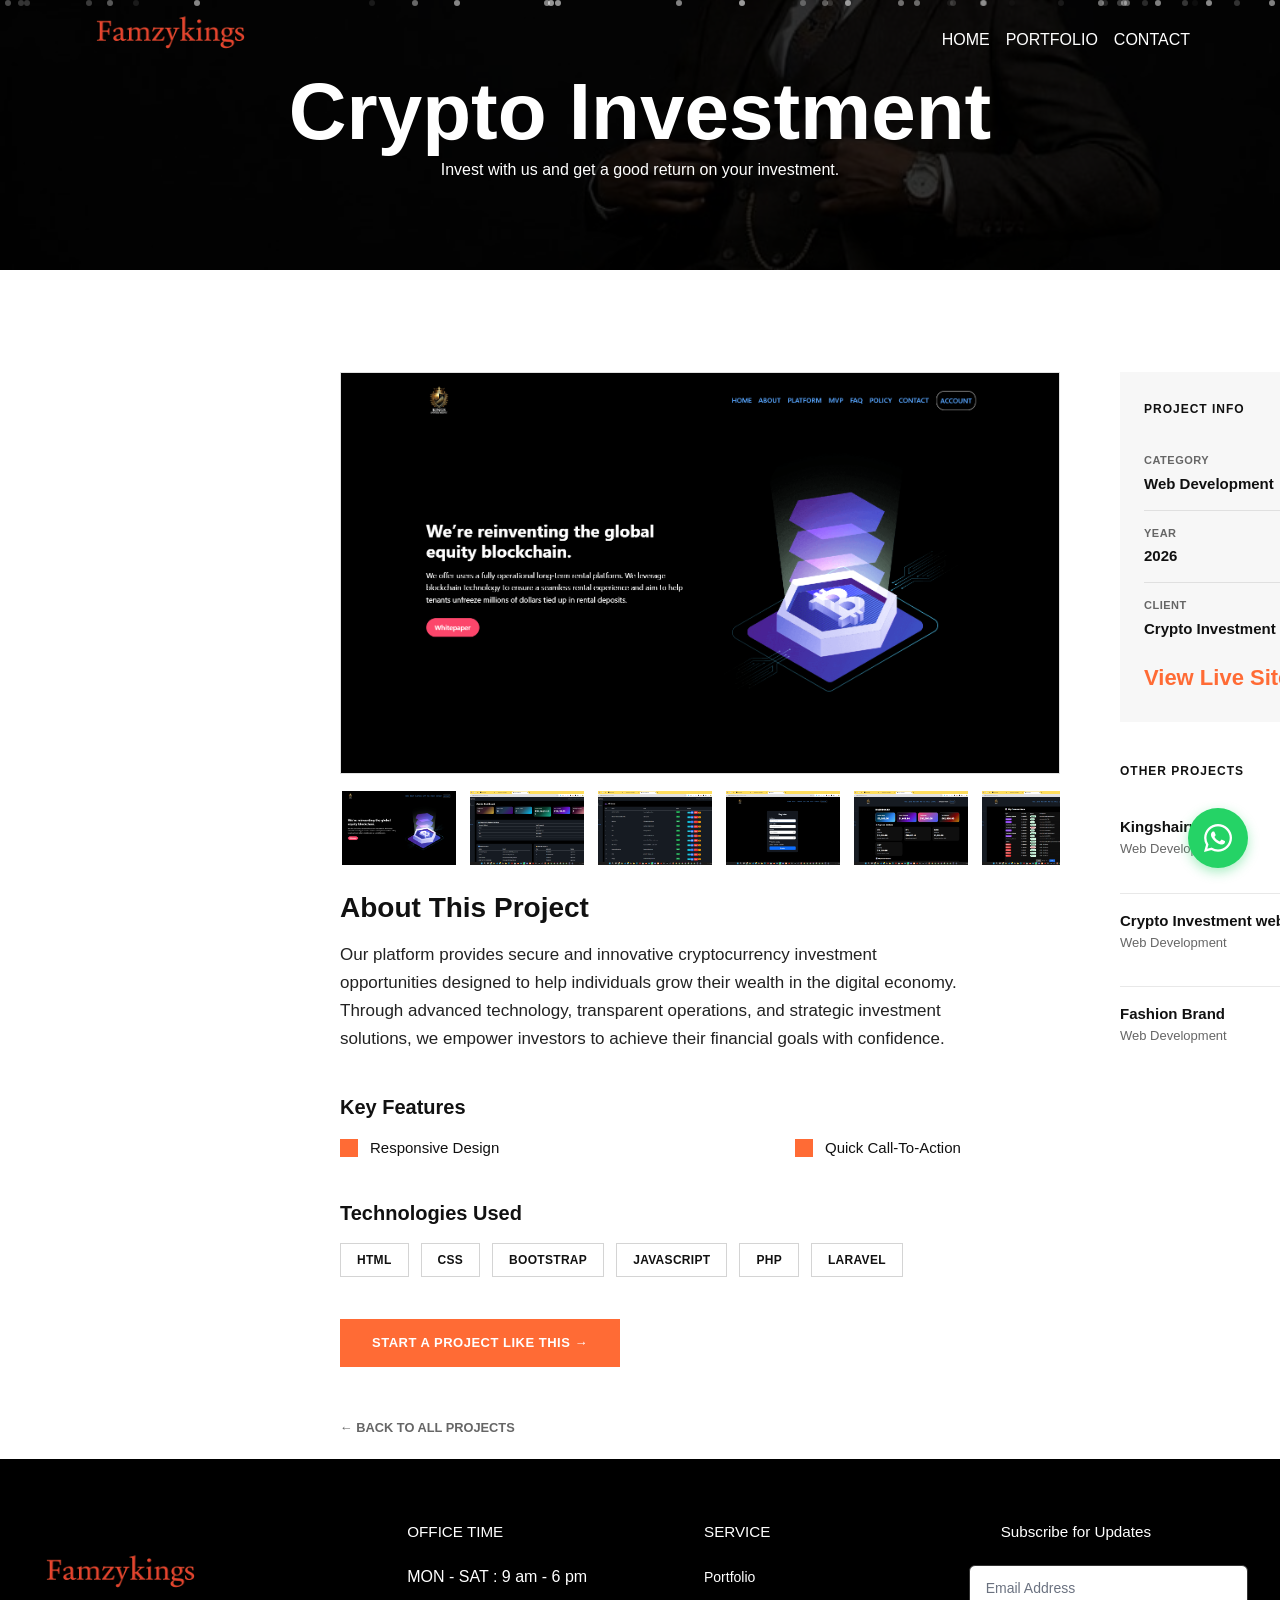
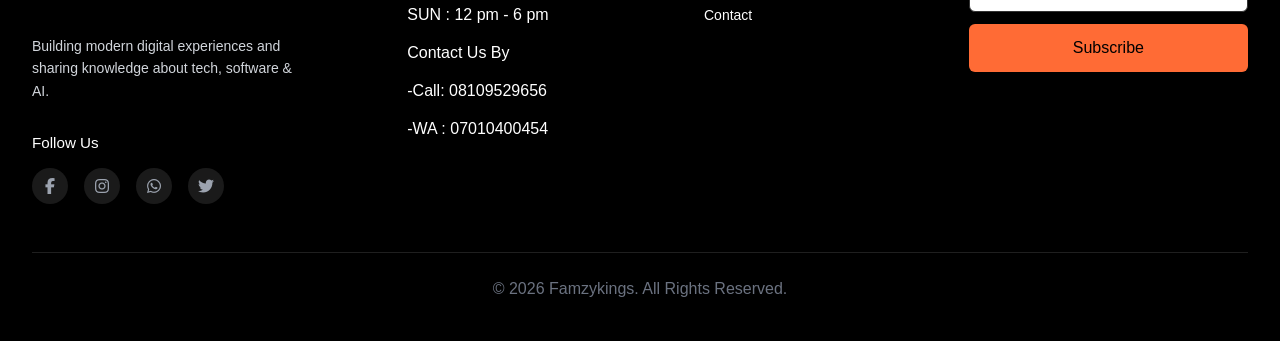
==== commit 70c75e21: "Update crypto-investment.html" ====
--- a/crypto-investment.html
+++ b/crypto-investment.html
@@ -183,7 +183,7 @@
               <h4>Fashion Brand</h4>
               <p>Web Development</p>
             </div>
-            <span class="increase">↗</span>
+            <span style="font-size: 3rem;" class="increase">↗</span>
           </a>
         </div>
       </aside>
--- a/css/cryptoinvestment.css
+++ b/css/cryptoinvestment.css
@@ -666,7 +666,10 @@
   border-radius: 10px;
 }
 
-
+.increase{
+    font-size:1rem !important;
+     color: #ff6b35 !important;
+}
 
 /* MOBILE RESPONSIVE */
 
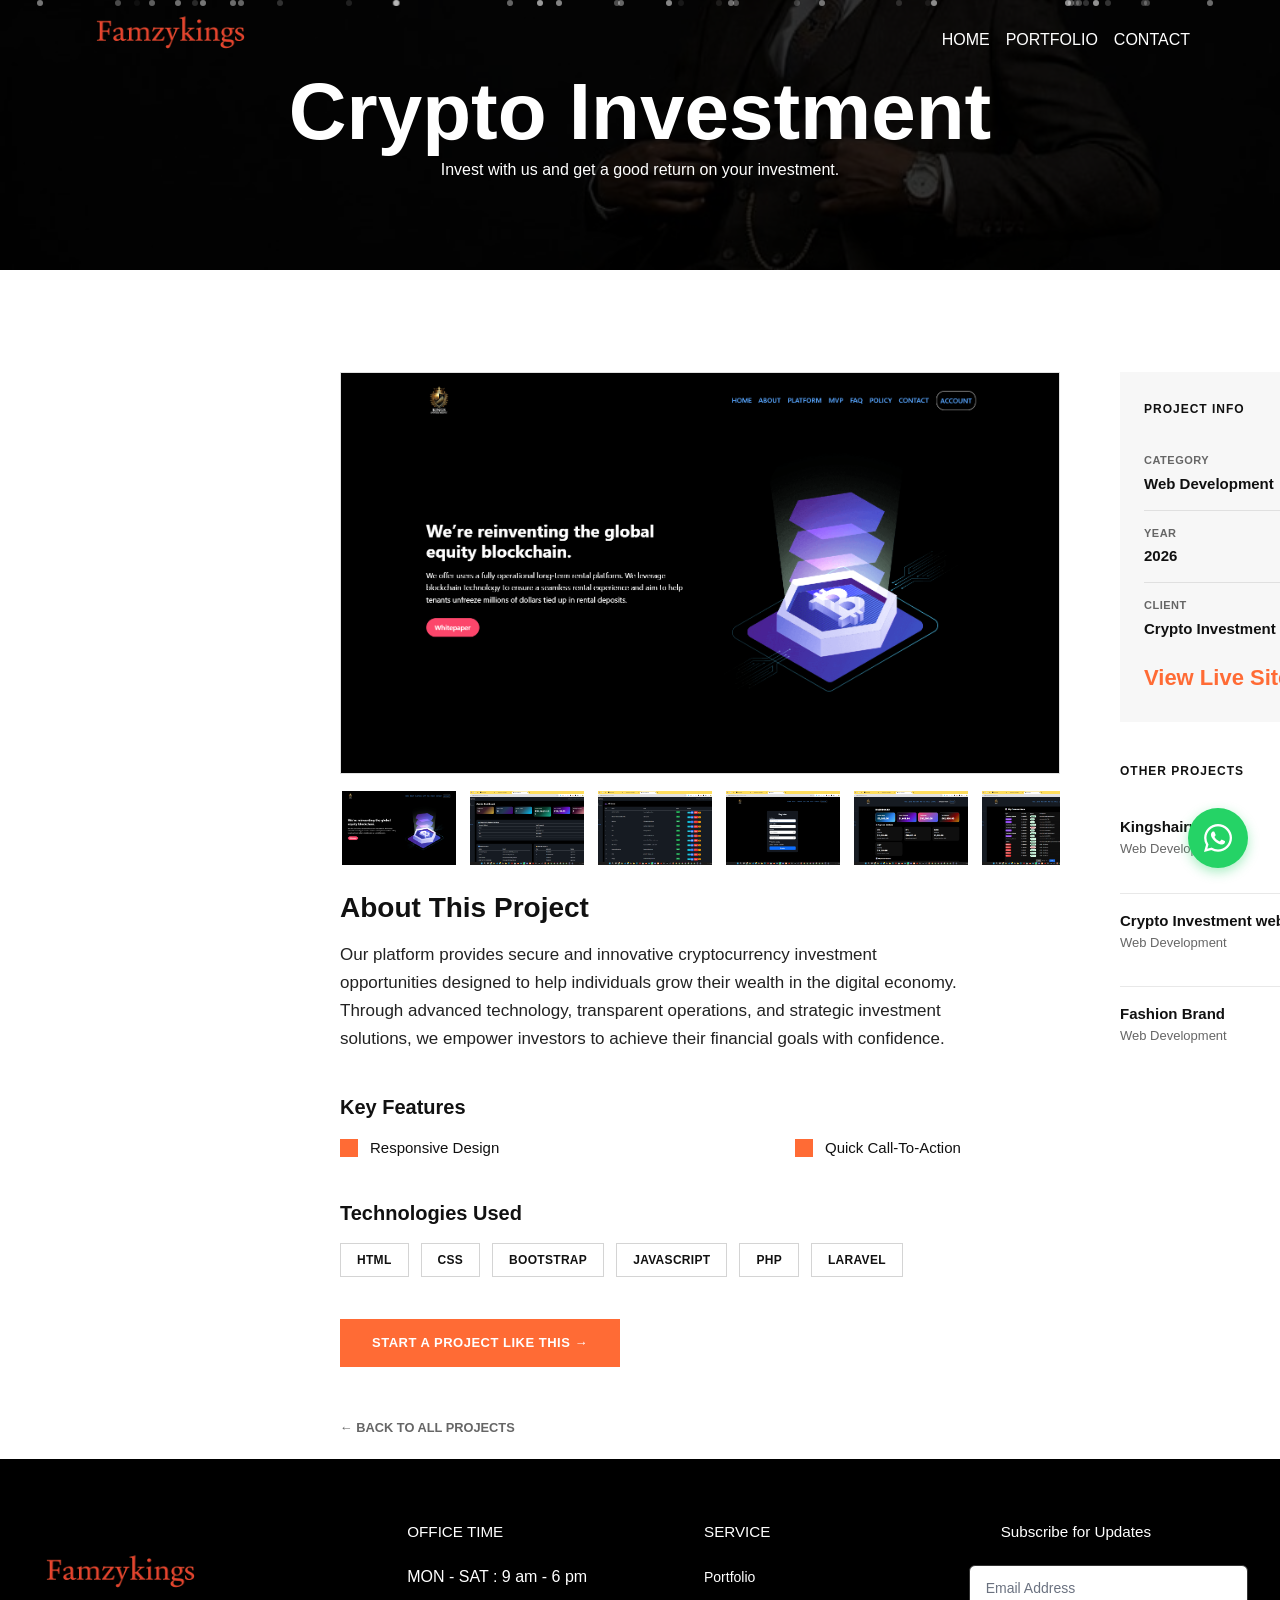
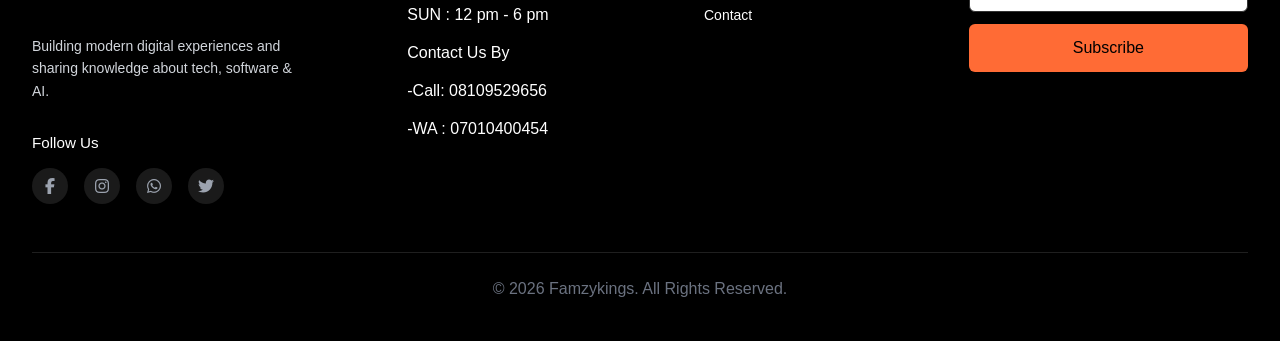
==== commit 567949ee: "Update crypto-investment.html" ====
--- a/crypto-investment.html
+++ b/crypto-investment.html
@@ -183,7 +183,7 @@
               <h4>Fashion Brand</h4>
               <p>Web Development</p>
             </div>
-            <span style="font-size: 3rem;" class="increase">↗</span>
+            <span style="font-size: 10rem;" class="increase">↗</span>
           </a>
         </div>
       </aside>
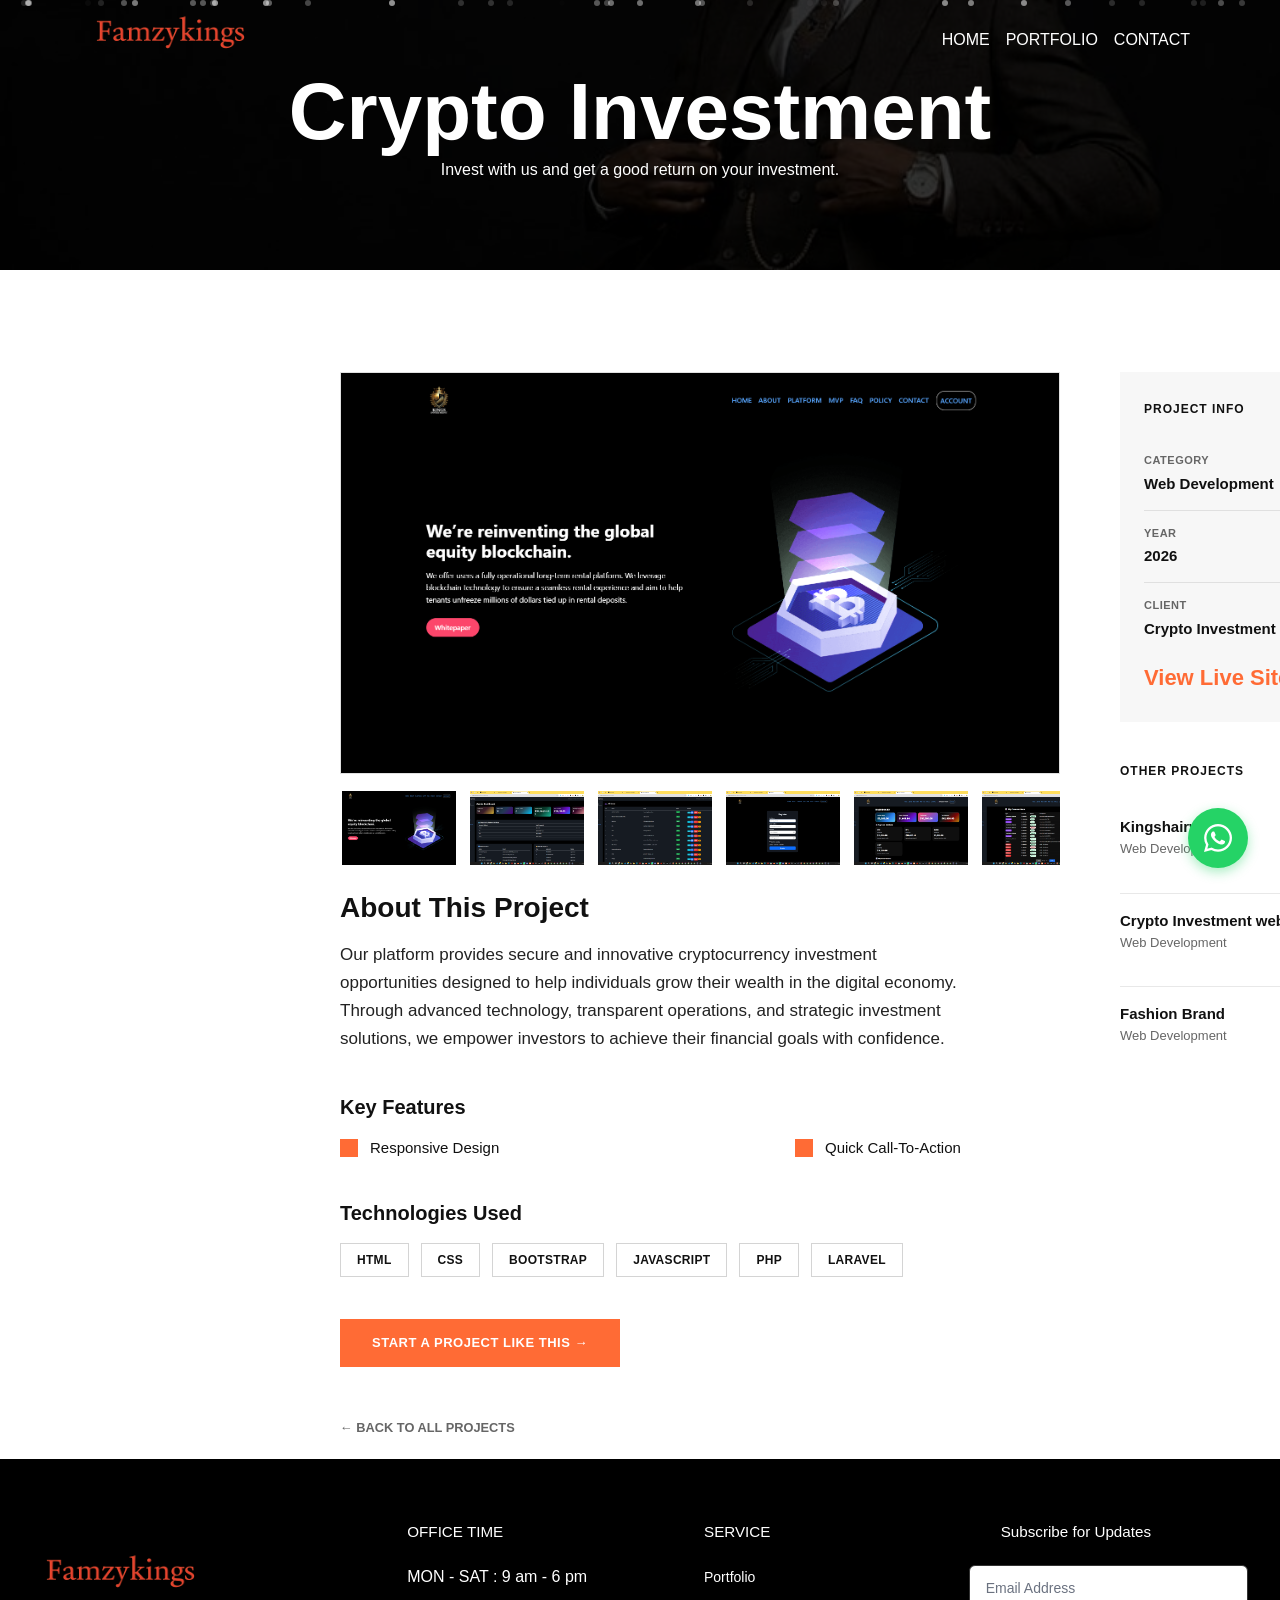
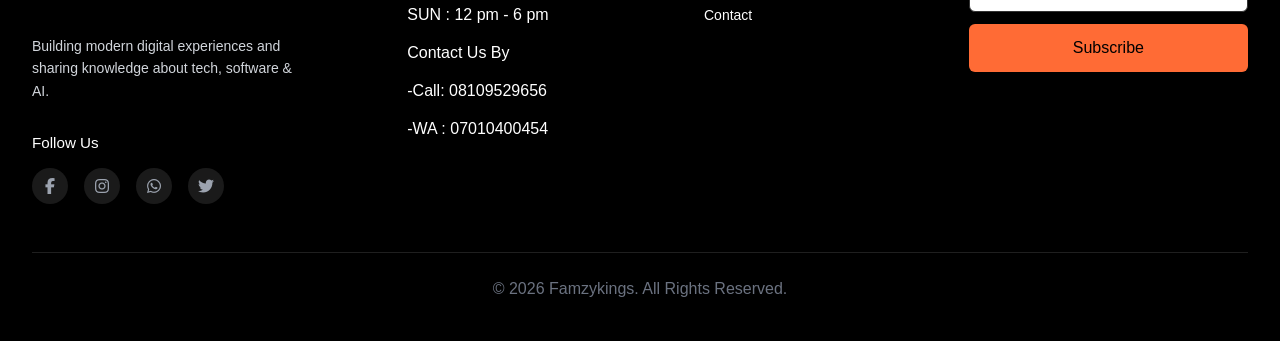
==== commit 90aa975c: "Update crypto-investment.html" ====
--- a/crypto-investment.html
+++ b/crypto-investment.html
@@ -183,7 +183,7 @@
               <h4>Fashion Brand</h4>
               <p>Web Development</p>
             </div>
-            <span style="font-size: 10rem;" class="increase">↗</span>
+            <span class="increase">↗</span>
           </a>
         </div>
       </aside>
--- a/css/cryptoinvestment.css
+++ b/css/cryptoinvestment.css
@@ -667,7 +667,7 @@
 }
 
 .increase{
-    font-size:1rem !important;
+    font-size:2rem !important;
      color: #ff6b35 !important;
 }
 
